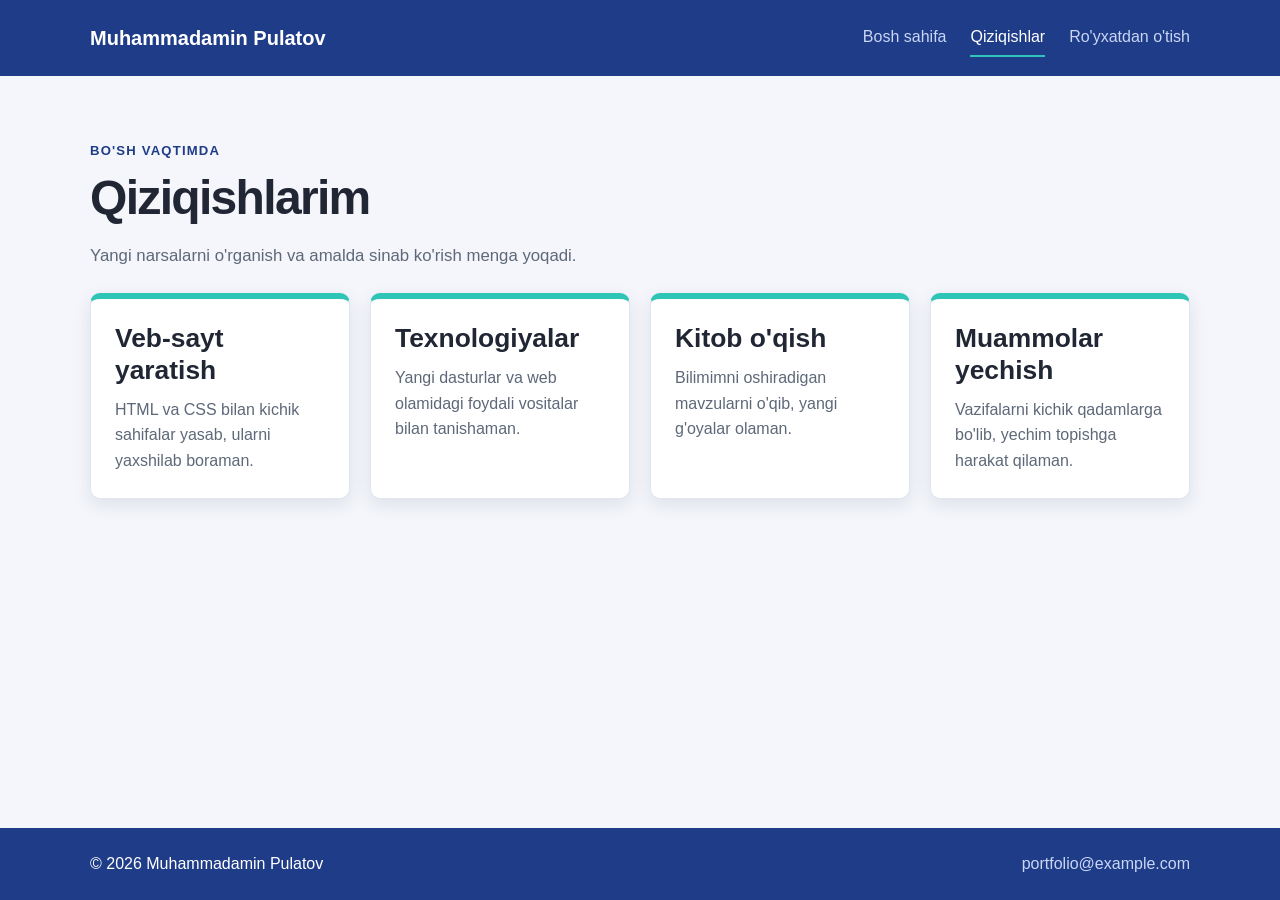
==== students/muhammadamin-pulatov/FlexBox/pages/qiziqishlar.html @ 7900b641 "09-flexbox-homepage: portfolio layout Co-authored-by: Copilot <223556219+Copilot@users.noreply.githu" ====
<!doctype html>
<html lang="uz">
<head>
  <meta charset="utf-8">
  <meta name="viewport" content="width=device-width, initial-scale=1">
  <meta name="description" content="Portfolio egasining qiziqishlari.">
  <title>Qiziqishlar | Portfolio</title>
  <link rel="stylesheet" href="../css/style.css">
</head>
<body>
  <header class="navbar">
    <div class="navbar-inner">
      <a class="logo" href="../index.html">Muhammadamin Pulatov</a>
      <nav aria-label="Asosiy menyu">
        <ul class="menu">
          <li><a href="../index.html">Bosh sahifa</a></li>
          <li><a href="qiziqishlar.html" aria-current="page">Qiziqishlar</a></li>
          <li><a href="register.html">Ro'yxatdan o'tish</a></li>
        </ul>
      </nav>
    </div>
  </header>

  <main class="container page-content">
    <section class="section" aria-labelledby="page-title">
      <div class="section-heading">
        <p class="eyebrow">Bo'sh vaqtimda</p>
        <h1 id="page-title">Qiziqishlarim</h1>
        <p class="intro">Yangi narsalarni o'rganish va amalda sinab ko'rish menga yoqadi.</p>
      </div>
      <div class="cards">
        <article class="card">
          <h2>Veb-sayt yaratish</h2>
          <p>HTML va CSS bilan kichik sahifalar yasab, ularni yaxshilab boraman.</p>
        </article>
        <article class="card">
          <h2>Texnologiyalar</h2>
          <p>Yangi dasturlar va web olamidagi foydali vositalar bilan tanishaman.</p>
        </article>
        <article class="card">
          <h2>Kitob o'qish</h2>
          <p>Bilimimni oshiradigan mavzularni o'qib, yangi g'oyalar olaman.</p>
        </article>
        <article class="card">
          <h2>Muammolar yechish</h2>
          <p>Vazifalarni kichik qadamlarga bo'lib, yechim topishga harakat qilaman.</p>
        </article>
      </div>
    </section>
  </main>

  <footer class="footer">
    <div class="footer-inner">
      <p>© 2026 Muhammadamin Pulatov</p>
      <a href="mailto:portfolio@example.com">portfolio@example.com</a>
    </div>
  </footer>
</body>
</html>
---- students/muhammadamin-pulatov/FlexBox/css/style.css ----
:root {
  color-scheme: light;
  --navy: #1f3c88;
  --teal: #2ec4b6;
  --ink: #202633;
  --muted: #5e6878;
  --page: #f4f6fb;
  --white: #ffffff;
  --line: #e1e6ef;
  --shadow: 0 6px 18px rgb(20 35 70 / 10%);
}

* {
  box-sizing: border-box;
}

body {
  min-width: 320px;
  min-height: 100vh;
  margin: 0;
  display: flex;
  flex-direction: column;
  background: var(--page);
  color: var(--ink);
  font-family: Arial, Helvetica, sans-serif;
  line-height: 1.6;
}

a {
  color: inherit;
}

button,
input,
select {
  font: inherit;
}

:focus-visible {
  outline: 3px solid var(--teal);
  outline-offset: 4px;
}

.navbar {
  background: var(--navy);
}

.navbar-inner,
.footer-inner {
  width: min(1100px, calc(100% - 48px));
  margin: 0 auto;
  display: flex;
  align-items: center;
  justify-content: space-between;
  gap: 24px;
}

.navbar-inner {
  min-height: 76px;
}

.logo {
  color: var(--white);
  font-size: 1.25rem;
  font-weight: 700;
  text-decoration: none;
  white-space: nowrap;
}

.menu {
  display: flex;
  align-items: center;
  gap: 24px;
  margin: 0;
  padding: 0;
  list-style: none;
}

.menu a {
  display: inline-block;
  padding: 5px 0;
  border-bottom: 2px solid transparent;
  color: #c9d6f5;
  text-decoration: none;
}

.menu a:hover,
.menu a[aria-current="page"] {
  border-bottom-color: var(--teal);
  color: var(--white);
}

.container {
  width: min(1100px, calc(100% - 48px));
  margin: 0 auto;
  flex: 1;
}

.hero {
  display: flex;
  align-items: center;
  gap: 40px;
  padding: 60px 40px;
}

.hero-img {
  width: 250px;
  height: 250px;
  flex: 0 0 250px;
  border-radius: 50%;
  outline: 3px dashed var(--teal);
  outline-offset: 8px;
  object-fit: cover;
}

.hero-text {
  flex: 1;
  max-width: 680px;
}

.eyebrow {
  margin: 0 0 8px;
  color: var(--navy);
  font-size: 0.82rem;
  font-weight: 700;
  letter-spacing: 0.09em;
  text-transform: uppercase;
}

h1,
h2,
h3,
p {
  margin-top: 0;
}

h1,
h2,
h3 {
  line-height: 1.2;
}

h1 {
  max-width: 760px;
  margin-bottom: 16px;
  font-size: clamp(2rem, 4vw, 3rem);
  letter-spacing: -0.035em;
}

h2 {
  margin-bottom: 10px;
  font-size: 1.65rem;
}

h3 {
  margin-bottom: 8px;
  font-size: 1.2rem;
}

.hero-text > p:not(.eyebrow),
.intro {
  max-width: 640px;
  margin-bottom: 24px;
  color: var(--muted);
  font-size: 1.05rem;
}

.btn {
  display: inline-flex;
  align-items: center;
  justify-content: center;
  min-height: 46px;
  padding: 10px 22px;
  border: 0;
  border-radius: 999px;
  background: var(--navy);
  color: var(--white);
  font-weight: 700;
  text-decoration: none;
  cursor: pointer;
  transition: background-color 160ms ease, transform 160ms ease;
}

.btn:hover {
  transform: translateY(-2px);
  background: #162d69;
}

.btn:disabled {
  transform: none;
  background: #7b879f;
  cursor: not-allowed;
}

.section {
  padding: 0 0 72px;
}

.section-heading {
  margin-bottom: 24px;
}

.section-heading > p:last-child {
  margin-bottom: 0;
}

.cards {
  display: flex;
  flex-wrap: wrap;
  gap: 20px;
}

.card {
  min-width: 200px;
  flex: 1;
  padding: 24px;
  border: 1px solid var(--line);
  border-top: 6px solid var(--teal);
  border-radius: 10px;
  background: var(--white);
  box-shadow: var(--shadow);
}

.card p {
  margin-bottom: 0;
  color: var(--muted);
}

.page-content {
  padding-top: 64px;
}

.page-content .section {
  padding-bottom: 80px;
}

.contact-layout {
  display: flex;
  align-items: flex-start;
  gap: 48px;
}

.contact-copy,
.contact-form {
  flex: 1;
}

.contact-email a {
  color: var(--navy);
  font-weight: 700;
}

.contact-form {
  display: flex;
  flex-direction: column;
  gap: 10px;
}

.contact-form h2,
.contact-form .form-note {
  margin-bottom: 0;
}

.form-note {
  color: var(--muted);
  font-size: 0.92rem;
}

.contact-form label {
  margin-top: 6px;
  font-weight: 700;
}

.contact-form input,
.contact-form select {
  width: 100%;
  min-height: 44px;
  padding: 8px 12px;
  border: 1px solid #c8d0df;
  border-radius: 6px;
  background: var(--white);
  color: var(--ink);
}

.contact-form .btn {
  align-self: flex-start;
  margin-top: 10px;
}

.footer {
  background: var(--navy);
  color: var(--white);
}

.footer-inner {
  min-height: 72px;
  flex-wrap: wrap;
  padding: 16px 0;
}

.footer-inner p {
  margin: 0;
}

.footer-inner a {
  color: #c9d6f5;
  text-decoration: none;
}

.footer-inner a:hover {
  color: var(--white);
  text-decoration: underline;
}

@media (max-width: 720px) {
  .navbar-inner {
    align-items: flex-start;
    flex-direction: column;
    gap: 8px;
    padding: 16px 0;
  }

  .menu {
    flex-wrap: wrap;
    gap: 8px 20px;
  }

  .hero {
    align-items: flex-start;
    flex-direction: column;
    gap: 32px;
    padding: 48px 0 56px;
  }

  .hero-img {
    width: 190px;
    height: 190px;
    flex-basis: 190px;
    align-self: center;
  }

  .contact-layout {
    flex-direction: column;
    gap: 20px;
  }

  .contact-form {
    width: 100%;
  }
}

@media (max-width: 480px) {
  .navbar-inner,
  .footer-inner,
  .container {
    width: min(100% - 32px, 1100px);
  }

  .menu {
    gap: 6px 14px;
  }

  .menu a {
    font-size: 0.93rem;
  }

  .hero {
    padding-bottom: 56px;
  }

  .card {
    min-width: 100%;
  }

  .footer-inner {
    align-items: flex-start;
    flex-direction: column;
    gap: 4px;
  }
}

@media (prefers-reduced-motion: reduce) {
  *,
  *::before,
  *::after {
    scroll-behavior: auto !important;
    transition-duration: 0.01ms !important;
    animation-duration: 0.01ms !important;
    animation-iteration-count: 1 !important;
  }
}
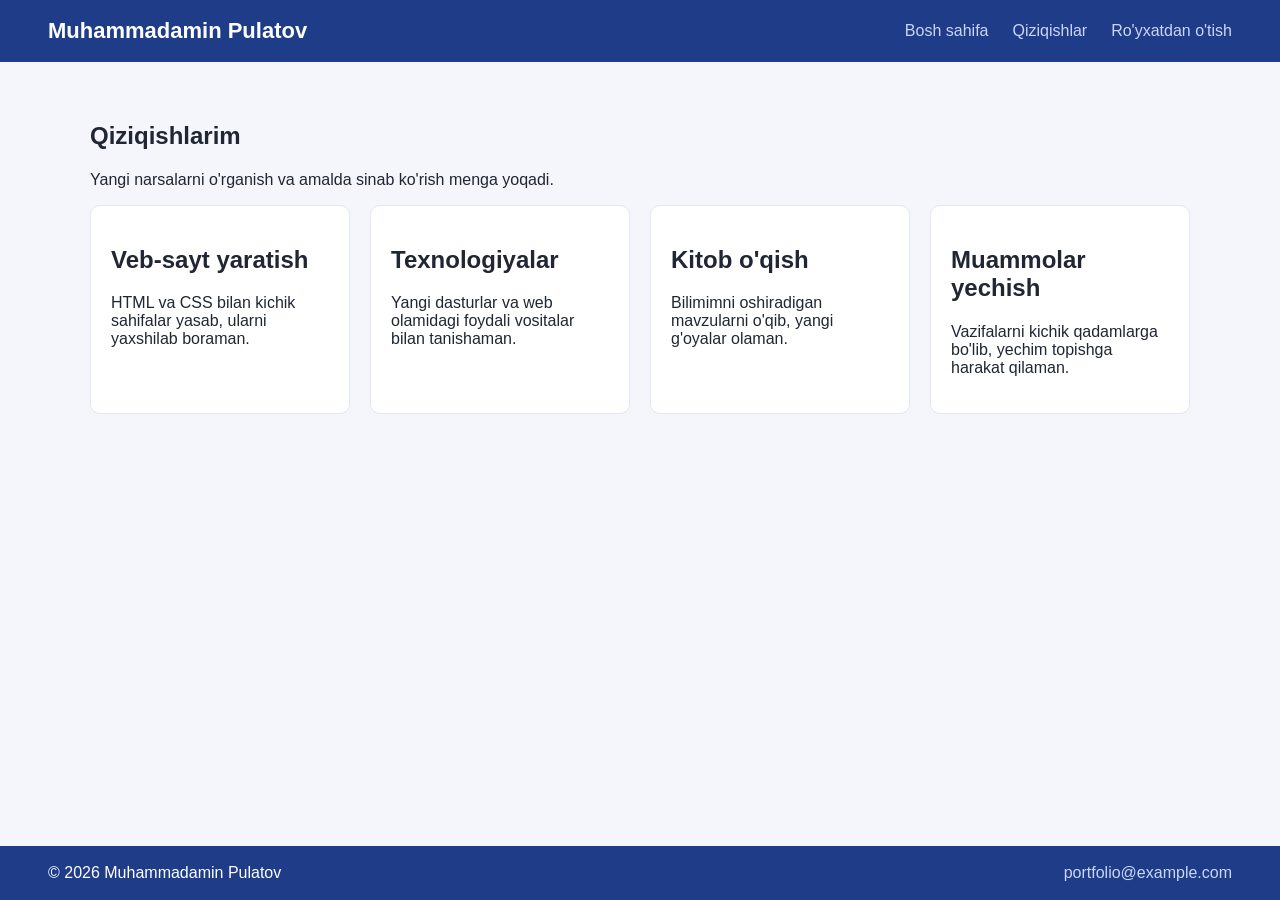
==== commit d368c026: "09-flexbox-homepage: simplify portfolio code Co-authored-by: Copilot <223556219+Copilot@users.norepl" ====
--- a/students/muhammadamin-pulatov/FlexBox/pages/qiziqishlar.html
+++ b/students/muhammadamin-pulatov/FlexBox/pages/qiziqishlar.html
@@ -9,25 +9,20 @@
 </head>
 <body>
   <header class="navbar">
-    <div class="navbar-inner">
-      <a class="logo" href="../index.html">Muhammadamin Pulatov</a>
-      <nav aria-label="Asosiy menyu">
-        <ul class="menu">
-          <li><a href="../index.html">Bosh sahifa</a></li>
-          <li><a href="qiziqishlar.html" aria-current="page">Qiziqishlar</a></li>
-          <li><a href="register.html">Ro'yxatdan o'tish</a></li>
-        </ul>
-      </nav>
-    </div>
+    <a class="logo" href="../index.html">Muhammadamin Pulatov</a>
+    <nav aria-label="Asosiy menyu">
+      <ul class="menu">
+        <li><a href="../index.html">Bosh sahifa</a></li>
+        <li><a href="qiziqishlar.html" aria-current="page">Qiziqishlar</a></li>
+        <li><a href="register.html">Ro'yxatdan o'tish</a></li>
+      </ul>
+    </nav>
   </header>
 
-  <main class="container page-content">
-    <section class="section" aria-labelledby="page-title">
-      <div class="section-heading">
-        <p class="eyebrow">Bo'sh vaqtimda</p>
-        <h1 id="page-title">Qiziqishlarim</h1>
-        <p class="intro">Yangi narsalarni o'rganish va amalda sinab ko'rish menga yoqadi.</p>
-      </div>
+  <main class="container page">
+    <section>
+      <h1>Qiziqishlarim</h1>
+      <p>Yangi narsalarni o'rganish va amalda sinab ko'rish menga yoqadi.</p>
       <div class="cards">
         <article class="card">
           <h2>Veb-sayt yaratish</h2>
@@ -50,10 +45,8 @@
   </main>
 
   <footer class="footer">
-    <div class="footer-inner">
-      <p>© 2026 Muhammadamin Pulatov</p>
-      <a href="mailto:portfolio@example.com">portfolio@example.com</a>
-    </div>
+    <p>© 2026 Muhammadamin Pulatov</p>
+    <a href="mailto:portfolio@example.com">portfolio@example.com</a>
   </footer>
 </body>
 </html>
--- a/students/muhammadamin-pulatov/FlexBox/css/style.css
+++ b/students/muhammadamin-pulatov/FlexBox/css/style.css
@@ -1,75 +1,37 @@
-:root {
-  color-scheme: light;
-  --navy: #1f3c88;
-  --teal: #2ec4b6;
-  --ink: #202633;
-  --muted: #5e6878;
-  --page: #f4f6fb;
-  --white: #ffffff;
-  --line: #e1e6ef;
-  --shadow: 0 6px 18px rgb(20 35 70 / 10%);
-}
-
 * {
   box-sizing: border-box;
 }
 
 body {
-  min-width: 320px;
   min-height: 100vh;
   margin: 0;
   display: flex;
   flex-direction: column;
-  background: var(--page);
-  color: var(--ink);
-  font-family: Arial, Helvetica, sans-serif;
-  line-height: 1.6;
+  background: #f4f6fb;
+  color: #202633;
+  font: 16px Arial, sans-serif;
 }
 
-a {
-  color: inherit;
-}
-
-button,
-input,
-select {
-  font: inherit;
-}
-
-:focus-visible {
-  outline: 3px solid var(--teal);
-  outline-offset: 4px;
-}
-
-.navbar {
-  background: var(--navy);
-}
-
-.navbar-inner,
-.footer-inner {
-  width: min(1100px, calc(100% - 48px));
-  margin: 0 auto;
+.navbar,
+.footer {
   display: flex;
   align-items: center;
   justify-content: space-between;
   gap: 24px;
-}
-
-.navbar-inner {
-  min-height: 76px;
+  padding: 18px 48px;
+  background: #1f3c88;
+  color: white;
 }
 
 .logo {
-  color: var(--white);
-  font-size: 1.25rem;
-  font-weight: 700;
+  color: white;
+  font-size: 22px;
+  font-weight: bold;
   text-decoration: none;
-  white-space: nowrap;
 }
 
 .menu {
   display: flex;
-  align-items: center;
   gap: 24px;
   margin: 0;
   padding: 0;
@@ -77,17 +39,15 @@
 }
 
 .menu a {
-  display: inline-block;
-  padding: 5px 0;
+  padding-bottom: 4px;
   border-bottom: 2px solid transparent;
   color: #c9d6f5;
   text-decoration: none;
 }
 
-.menu a:hover,
-.menu a[aria-current="page"] {
-  border-bottom-color: var(--teal);
-  color: var(--white);
+.menu a:hover {
+  border-bottom-color: #2ec4b6;
+  color: white;
 }
 
 .container {
@@ -106,32 +66,12 @@
 .hero-img {
   width: 250px;
   height: 250px;
-  flex: 0 0 250px;
   border-radius: 50%;
-  outline: 3px dashed var(--teal);
-  outline-offset: 8px;
   object-fit: cover;
 }
 
 .hero-text {
   flex: 1;
-  max-width: 680px;
-}
-
-.eyebrow {
-  margin: 0 0 8px;
-  color: var(--navy);
-  font-size: 0.82rem;
-  font-weight: 700;
-  letter-spacing: 0.09em;
-  text-transform: uppercase;
-}
-
-h1,
-h2,
-h3,
-p {
-  margin-top: 0;
 }
 
 h1,
@@ -140,68 +80,17 @@
   line-height: 1.2;
 }
 
-h1 {
-  max-width: 760px;
-  margin-bottom: 16px;
-  font-size: clamp(2rem, 4vw, 3rem);
-  letter-spacing: -0.035em;
+.btn {
+  display: inline-block;
+  padding: 12px 24px;
+  border-radius: 999px;
+  background: #1f3c88;
+  color: white;
+  text-decoration: none;
 }
 
-h2 {
-  margin-bottom: 10px;
-  font-size: 1.65rem;
-}
-
-h3 {
-  margin-bottom: 8px;
-  font-size: 1.2rem;
-}
-
-.hero-text > p:not(.eyebrow),
-.intro {
-  max-width: 640px;
-  margin-bottom: 24px;
-  color: var(--muted);
-  font-size: 1.05rem;
-}
-
-.btn {
-  display: inline-flex;
-  align-items: center;
-  justify-content: center;
-  min-height: 46px;
-  padding: 10px 22px;
-  border: 0;
-  border-radius: 999px;
-  background: var(--navy);
-  color: var(--white);
-  font-weight: 700;
-  text-decoration: none;
-  cursor: pointer;
-  transition: background-color 160ms ease, transform 160ms ease;
-}
-
-.btn:hover {
-  transform: translateY(-2px);
-  background: #162d69;
-}
-
-.btn:disabled {
-  transform: none;
-  background: #7b879f;
-  cursor: not-allowed;
-}
-
-.section {
-  padding: 0 0 72px;
-}
-
-.section-heading {
-  margin-bottom: 24px;
-}
-
-.section-heading > p:last-child {
-  margin-bottom: 0;
+.skills {
+  padding-bottom: 60px;
 }
 
 .cards {
@@ -213,179 +102,83 @@
 .card {
   min-width: 200px;
   flex: 1;
-  padding: 24px;
-  border: 1px solid var(--line);
-  border-top: 6px solid var(--teal);
+  padding: 20px;
+  border: 1px solid #e1e6ef;
   border-radius: 10px;
-  background: var(--white);
-  box-shadow: var(--shadow);
+  background: white;
 }
 
-.card p {
-  margin-bottom: 0;
-  color: var(--muted);
+.page {
+  padding: 40px 0;
 }
 
-.page-content {
-  padding-top: 64px;
+.contact {
+  display: flex;
+  gap: 40px;
 }
 
-.page-content .section {
-  padding-bottom: 80px;
-}
-
-.contact-layout {
-  display: flex;
-  align-items: flex-start;
-  gap: 48px;
-}
-
-.contact-copy,
-.contact-form {
+.contact-info,
+.form {
   flex: 1;
 }
 
-.contact-email a {
-  color: var(--navy);
-  font-weight: 700;
-}
-
-.contact-form {
+.form {
   display: flex;
   flex-direction: column;
   gap: 10px;
 }
 
-.contact-form h2,
-.contact-form .form-note {
-  margin-bottom: 0;
+.form input,
+.form select {
+  padding: 8px;
+  border: 1px solid #c8d0df;
+  border-radius: 6px;
+  font: inherit;
 }
 
-.form-note {
-  color: var(--muted);
-  font-size: 0.92rem;
+.form .btn {
+  align-self: flex-start;
+  border: 0;
+  cursor: pointer;
 }
 
-.contact-form label {
-  margin-top: 6px;
-  font-weight: 700;
-}
-
-.contact-form input,
-.contact-form select {
-  width: 100%;
-  min-height: 44px;
-  padding: 8px 12px;
-  border: 1px solid #c8d0df;
-  border-radius: 6px;
-  background: var(--white);
-  color: var(--ink);
-}
-
-.contact-form .btn {
-  align-self: flex-start;
-  margin-top: 10px;
-}
-
-.footer {
-  background: var(--navy);
-  color: var(--white);
-}
-
-.footer-inner {
-  min-height: 72px;
-  flex-wrap: wrap;
-  padding: 16px 0;
-}
-
-.footer-inner p {
+.footer p {
   margin: 0;
 }
 
-.footer-inner a {
+.footer a {
   color: #c9d6f5;
   text-decoration: none;
 }
 
-.footer-inner a:hover {
-  color: var(--white);
-  text-decoration: underline;
-}
+@media (max-width: 720px) {
+  .navbar,
+  .footer,
+  .hero,
+  .contact {
+    flex-direction: column;
+    align-items: flex-start;
+  }
 
-@media (max-width: 720px) {
-  .navbar-inner {
-    align-items: flex-start;
-    flex-direction: column;
-    gap: 8px;
-    padding: 16px 0;
+  .navbar,
+  .footer {
+    padding: 18px 24px;
   }
 
   .menu {
     flex-wrap: wrap;
-    gap: 8px 20px;
+    gap: 12px 20px;
   }
 
   .hero {
-    align-items: flex-start;
-    flex-direction: column;
-    gap: 32px;
-    padding: 48px 0 56px;
+    padding: 48px 0;
   }
 
   .hero-img {
-    width: 190px;
-    height: 190px;
-    flex-basis: 190px;
     align-self: center;
-  }
-
-  .contact-layout {
-    flex-direction: column;
-    gap: 20px;
-  }
-
-  .contact-form {
-    width: 100%;
-  }
-}
-
-@media (max-width: 480px) {
-  .navbar-inner,
-  .footer-inner,
-  .container {
-    width: min(100% - 32px, 1100px);
-  }
-
-  .menu {
-    gap: 6px 14px;
-  }
-
-  .menu a {
-    font-size: 0.93rem;
-  }
-
-  .hero {
-    padding-bottom: 56px;
   }
 
   .card {
     min-width: 100%;
   }
-
-  .footer-inner {
-    align-items: flex-start;
-    flex-direction: column;
-    gap: 4px;
-  }
 }
-
-@media (prefers-reduced-motion: reduce) {
-  *,
-  *::before,
-  *::after {
-    scroll-behavior: auto !important;
-    transition-duration: 0.01ms !important;
-    animation-duration: 0.01ms !important;
-    animation-iteration-count: 1 !important;
-  }
-}
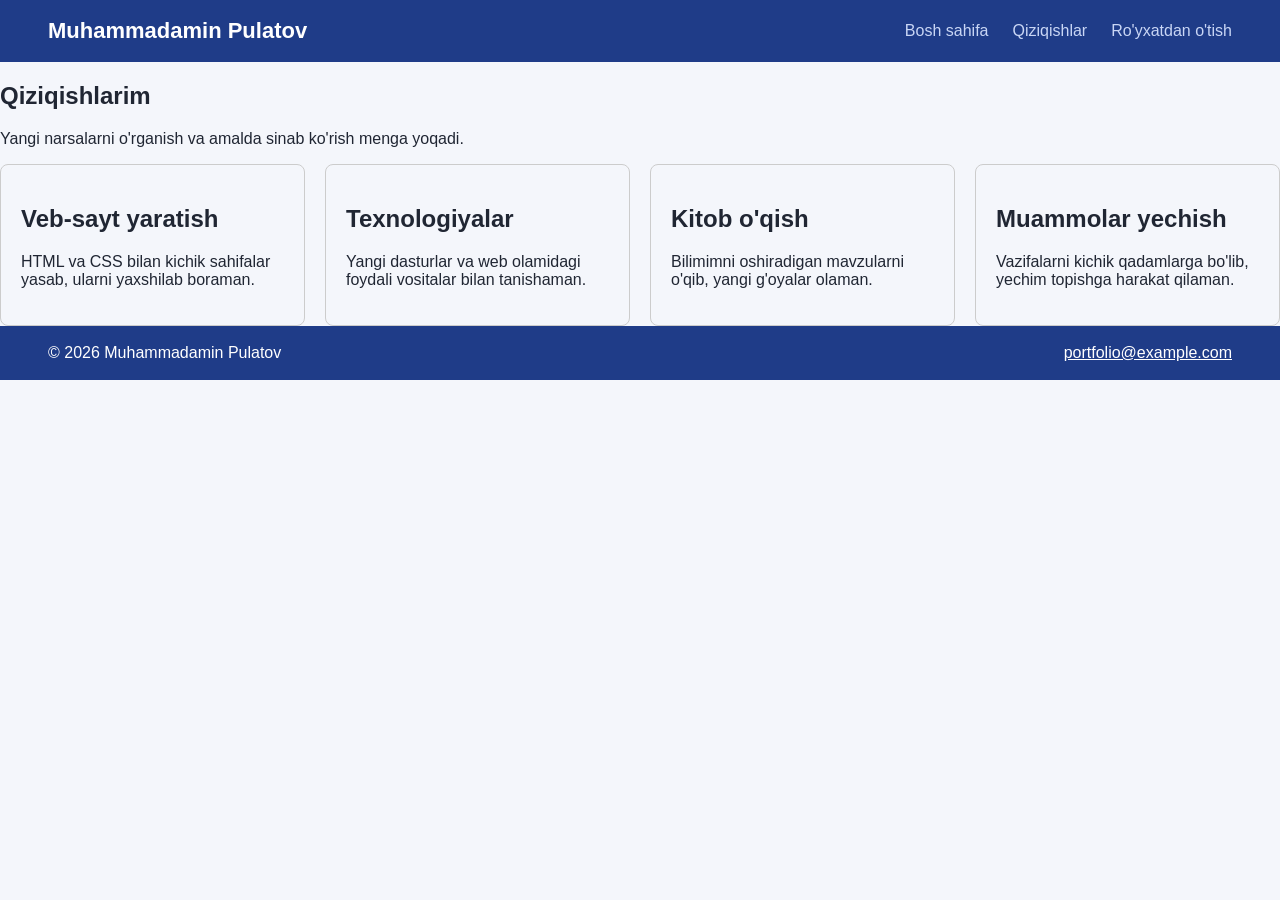
==== commit f563c0b3: "09-flexbox-homepage: match lesson CSS Co-authored-by: Copilot <223556219+Copilot@users.noreply.githu" ====
--- a/students/muhammadamin-pulatov/FlexBox/pages/qiziqishlar.html
+++ b/students/muhammadamin-pulatov/FlexBox/pages/qiziqishlar.html
@@ -19,7 +19,7 @@
     </nav>
   </header>
 
-  <main class="container page">
+  <main>
     <section>
       <h1>Qiziqishlarim</h1>
       <p>Yangi narsalarni o'rganish va amalda sinab ko'rish menga yoqadi.</p>
--- a/students/muhammadamin-pulatov/FlexBox/css/style.css
+++ b/students/muhammadamin-pulatov/FlexBox/css/style.css
@@ -3,24 +3,18 @@
 }
 
 body {
-  min-height: 100vh;
   margin: 0;
-  display: flex;
-  flex-direction: column;
   background: #f4f6fb;
   color: #202633;
-  font: 16px Arial, sans-serif;
+  font-family: Arial, sans-serif;
 }
 
-.navbar,
-.footer {
+.navbar {
   display: flex;
+  justify-content: space-between;
   align-items: center;
-  justify-content: space-between;
-  gap: 24px;
   padding: 18px 48px;
   background: #1f3c88;
-  color: white;
 }
 
 .logo {
@@ -46,14 +40,8 @@
 }
 
 .menu a:hover {
+  color: white;
   border-bottom-color: #2ec4b6;
-  color: white;
-}
-
-.container {
-  width: min(1100px, calc(100% - 48px));
-  margin: 0 auto;
-  flex: 1;
 }
 
 .hero {
@@ -66,31 +54,24 @@
 .hero-img {
   width: 250px;
   height: 250px;
+  object-fit: cover;
   border-radius: 50%;
-  object-fit: cover;
 }
 
 .hero-text {
   flex: 1;
 }
 
-h1,
-h2,
-h3 {
-  line-height: 1.2;
-}
-
 .btn {
-  display: inline-block;
-  padding: 12px 24px;
-  border-radius: 999px;
+  padding: 10px 20px;
+  border-radius: 8px;
   background: #1f3c88;
   color: white;
   text-decoration: none;
 }
 
 .skills {
-  padding-bottom: 60px;
+  padding: 0 40px 60px;
 }
 
 .cards {
@@ -100,46 +81,19 @@
 }
 
 .card {
+  flex: 1;
   min-width: 200px;
-  flex: 1;
   padding: 20px;
-  border: 1px solid #e1e6ef;
-  border-radius: 10px;
-  background: white;
+  border: 1px solid #ccc;
+  border-radius: 8px;
 }
 
-.page {
-  padding: 40px 0;
-}
-
-.contact {
+.footer {
   display: flex;
-  gap: 40px;
-}
-
-.contact-info,
-.form {
-  flex: 1;
-}
-
-.form {
-  display: flex;
-  flex-direction: column;
-  gap: 10px;
-}
-
-.form input,
-.form select {
-  padding: 8px;
-  border: 1px solid #c8d0df;
-  border-radius: 6px;
-  font: inherit;
-}
-
-.form .btn {
-  align-self: flex-start;
-  border: 0;
-  cursor: pointer;
+  justify-content: space-between;
+  padding: 18px 48px;
+  background: #1f3c88;
+  color: white;
 }
 
 .footer p {
@@ -147,38 +101,5 @@
 }
 
 .footer a {
-  color: #c9d6f5;
-  text-decoration: none;
+  color: white;
 }
-
-@media (max-width: 720px) {
-  .navbar,
-  .footer,
-  .hero,
-  .contact {
-    flex-direction: column;
-    align-items: flex-start;
-  }
-
-  .navbar,
-  .footer {
-    padding: 18px 24px;
-  }
-
-  .menu {
-    flex-wrap: wrap;
-    gap: 12px 20px;
-  }
-
-  .hero {
-    padding: 48px 0;
-  }
-
-  .hero-img {
-    align-self: center;
-  }
-
-  .card {
-    min-width: 100%;
-  }
-}
